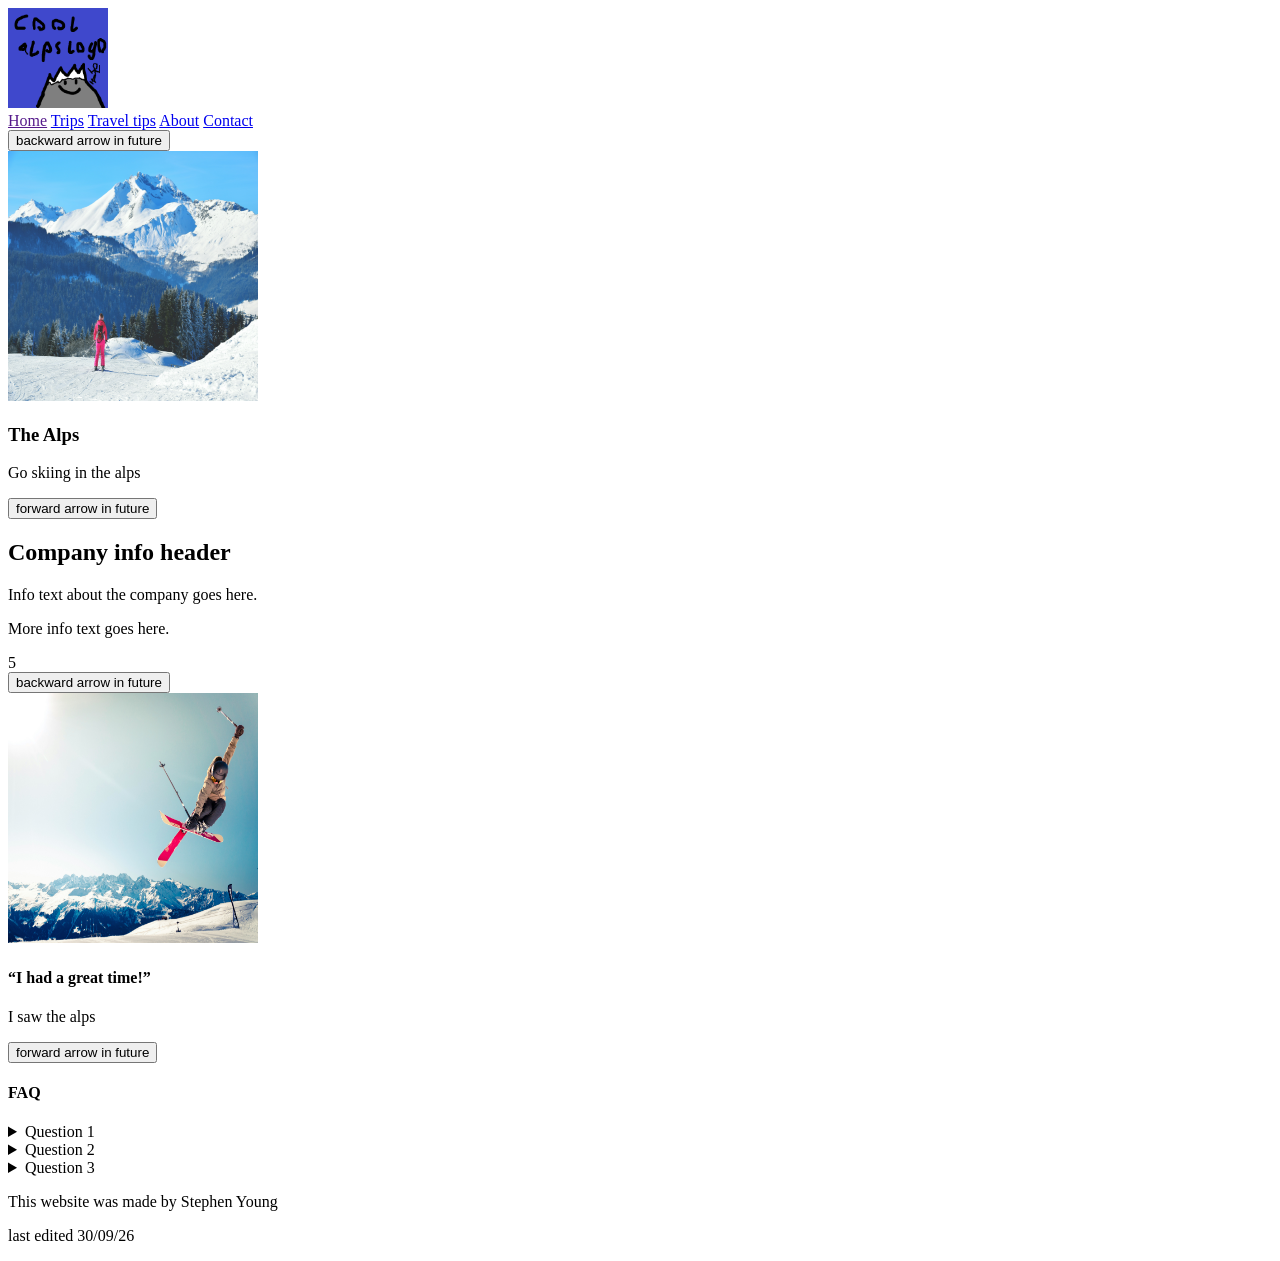
==== index.html @ 85a97850 "made links work" ====
<!DOCTYPE html>
<html lang="en">
<head>
<meta charset="UTF-8">
<meta name="viewport" content="width=device-width, initial-scale=1">
<title>Alpine Trips</title>
</head>
<body>


<header>
    <!-- Nav bar and logo ADD LOGO IMAGE LATER, logo will have website name -->
  <img src="images\logo.png" alt="Logo" width="100" height="100">
  <nav>
    <a href="">Home</a>
    <a href="#">Trips</a>
    <a href="#">Travel tips</a>
    <a href="C:\Users\steph\Desktop\web project\about.html">About</a>
    <a href="#">Contact</a>
  </nav>
</header>

<main>
<!--Rotating cards showing different trips you can go on with pictures and a little text about each trip-->
<section>
    <!--buttons that will move the cards along to the next one in the list-->
<button type="button">backward arrow in future</button>
    <!--a card that will hold an image and a header with text below it  -->
<div>
      <img src="images\sam-bark-RpDAZgYJL9I-unsplash.jpg" alt="Man with skis looking over moutain range" width="250" height="250">
    <div>
        <h3>The Alps</h3>
        <p>Go skiing in the alps</p>
    </div>
</div>
 <!--buttons that will move the cards along to the next one in the list-->
<button type="button">forward arrow in future</button>
</section>

<!--info about the company in an article-->
 <section>
    <article>
    <h2>Company info header</h2>
    <p>Info text about the company goes here.</p>
    <p>More info text goes here.</p>5
    </article>
</section>

<!--another rotating cards page telling users about previus customers stories with an imageu and the story-->
<section>
    <!--buttons that will move the cards along to the next one in the list-->
<button type="button">backward arrow in future</button>
    <!--a card that will hold an image and a header with text below it  -->
<div>
      <img src="images\CustomerCard1.jpg" alt="a previous customer" width="250" height="250">
    <div>
        <h4><q>I had a great time!</q></h4>
        <p>I saw the alps</p>
    </div>
</div>
 <!--buttons that will move the cards along to the next one in the list-->
<button type="button">forward arrow in future</button>

</section>

<section>
 <!-- faq section about info in the webside, uses detail tag to hide info until clicked-->
    <h4>FAQ</h4>
<details>
  <summary>Question 1</summary>
  <p>lots of info about question 1</p>
</details>
<details>
  <summary>Question 2</summary>
  <p>lots of info about question 2</p>
</details>
<details>
  <summary>Question 3</summary>
  <p>lots of info about question 3</p>
</details>
</section>

<footer>
    <p>This website was made by Stephen Young</p>
    <p>last edited 30/09/26</p>
</footer>

</main>

</body>
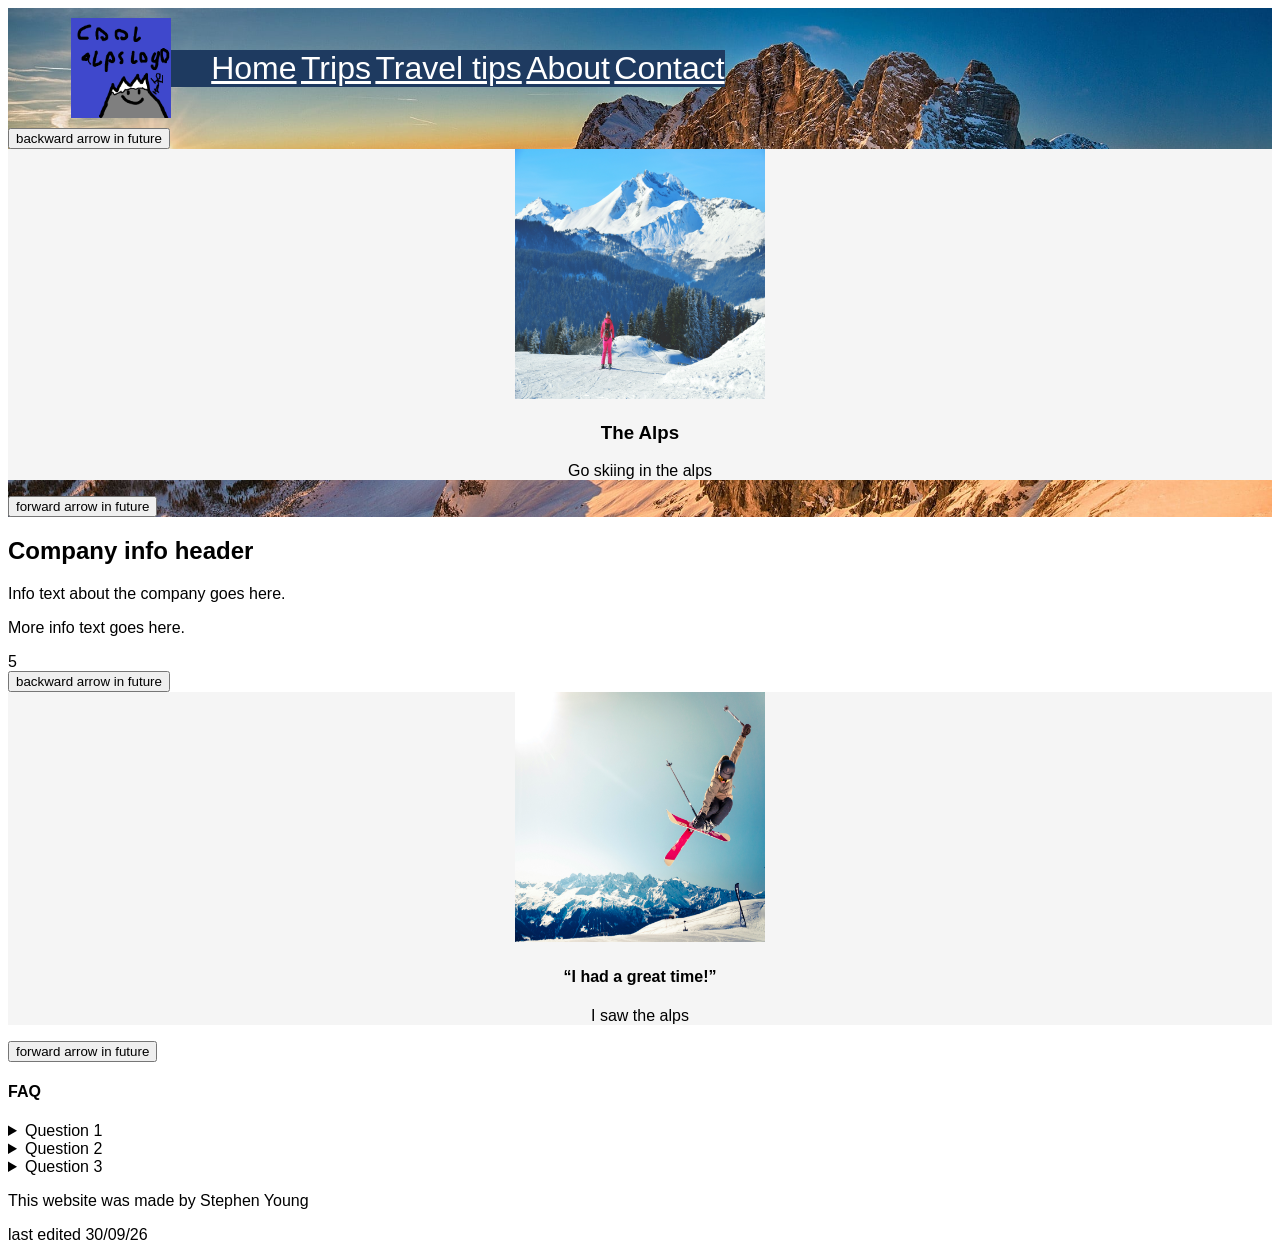
==== commit 90cd9d0f: "added css" ====
--- a/index.html
+++ b/index.html
@@ -1,90 +1,98 @@
 <!DOCTYPE html>
 <html lang="en">
+
 <head>
-<meta charset="UTF-8">
-<meta name="viewport" content="width=device-width, initial-scale=1">
-<title>Alpine Trips</title>
+    <meta charset="UTF-8">
+    <meta name="viewport" content="width=device-width, initial-scale=1">
+    <title>Alpine Trips</title>
+    <link rel="stylesheet" type="text/css" href="CSS\style.css">
 </head>
+
 <body>
 
+    <div class="mainPageBackground">
+        <header>
+            <!-- Nav bar and logo ADD LOGO IMAGE LATER, logo will have website name -->
+            <img src="images\logo.png" alt="Logo" width="100" height="100">
+            <nav>
+                <ul id="navBar">
+                    <a href="index.html">Home</a>
+                    <a href="#">Trips</a>
+                    <a href="traveltips.html">Travel tips</a>
+                    <a href="about.html">About</a>
+                    <a href="#">Contact</a>
+                </ul>
+            </nav>
+        </header>
 
-<header>
-    <!-- Nav bar and logo ADD LOGO IMAGE LATER, logo will have website name -->
-  <img src="images\logo.png" alt="Logo" width="100" height="100">
-  <nav>
-    <a href="">Home</a>
-    <a href="#">Trips</a>
-    <a href="#">Travel tips</a>
-    <a href="C:\Users\steph\Desktop\web project\about.html">About</a>
-    <a href="#">Contact</a>
-  </nav>
-</header>
+        <main>
+            <!--Rotating cards showing different trips you can go on with pictures and a little text about each trip-->
+            <section>
+                <!--buttons that will move the cards along to the next one in the list-->
+                <button type="button">backward arrow in future</button>
+                <!--a card that will hold an image and a header with text below it  -->
+                <div class="cardMainPage">
+                    <img src="images\sam-bark-RpDAZgYJL9I-unsplash.jpg" alt="Man with skis looking over moutain range"
+                        width="250" height="250">
+                    <div>
+                        <h3>The Alps</h3>
+                        <p>Go skiing in the alps</p>
+                    </div>
+                </div>
+                <!--buttons that will move the cards along to the next one in the list-->
+                <button type="button">forward arrow in future</button>
+            </section>
 
-<main>
-<!--Rotating cards showing different trips you can go on with pictures and a little text about each trip-->
-<section>
-    <!--buttons that will move the cards along to the next one in the list-->
-<button type="button">backward arrow in future</button>
-    <!--a card that will hold an image and a header with text below it  -->
-<div>
-      <img src="images\sam-bark-RpDAZgYJL9I-unsplash.jpg" alt="Man with skis looking over moutain range" width="250" height="250">
-    <div>
-        <h3>The Alps</h3>
-        <p>Go skiing in the alps</p>
     </div>
-</div>
- <!--buttons that will move the cards along to the next one in the list-->
-<button type="button">forward arrow in future</button>
-</section>
 
-<!--info about the company in an article-->
- <section>
-    <article>
-    <h2>Company info header</h2>
-    <p>Info text about the company goes here.</p>
-    <p>More info text goes here.</p>5
-    </article>
-</section>
+    <!--info about the company in an article-->
+    <section>
+        <article>
+            <h2>Company info header</h2>
+            <p>Info text about the company goes here.</p>
+            <p>More info text goes here.</p>5
+        </article>
+    </section>
 
-<!--another rotating cards page telling users about previus customers stories with an imageu and the story-->
-<section>
-    <!--buttons that will move the cards along to the next one in the list-->
-<button type="button">backward arrow in future</button>
-    <!--a card that will hold an image and a header with text below it  -->
-<div>
-      <img src="images\CustomerCard1.jpg" alt="a previous customer" width="250" height="250">
-    <div>
-        <h4><q>I had a great time!</q></h4>
-        <p>I saw the alps</p>
-    </div>
-</div>
- <!--buttons that will move the cards along to the next one in the list-->
-<button type="button">forward arrow in future</button>
+    <!--another rotating cards page telling users about previus customers stories with an imageu and the story-->
+    <section>
+        <!--buttons that will move the cards along to the next one in the list-->
+        <button type="button">backward arrow in future</button>
+        <!--a card that will hold an image and a header with text below it  -->
+        <div class="cardMainPage">
+            <img src="images\CustomerCard1.jpg" alt="a previous customer" width="250" height="250">
+            <div>
+                <h4><q>I had a great time!</q></h4>
+                <p>I saw the alps</p>
+            </div>
+        </div>
+        <!--buttons that will move the cards along to the next one in the list-->
+        <button type="button">forward arrow in future</button>
 
-</section>
+    </section>
 
-<section>
- <!-- faq section about info in the webside, uses detail tag to hide info until clicked-->
-    <h4>FAQ</h4>
-<details>
-  <summary>Question 1</summary>
-  <p>lots of info about question 1</p>
-</details>
-<details>
-  <summary>Question 2</summary>
-  <p>lots of info about question 2</p>
-</details>
-<details>
-  <summary>Question 3</summary>
-  <p>lots of info about question 3</p>
-</details>
-</section>
+    <section>
+        <!-- faq section about info in the webside, uses detail tag to hide info until clicked-->
+        <h4>FAQ</h4>
+        <details>
+            <summary>Question 1</summary>
+            <p>lots of info about question 1</p>
+        </details>
+        <details>
+            <summary>Question 2</summary>
+            <p>lots of info about question 2</p>
+        </details>
+        <details>
+            <summary>Question 3</summary>
+            <p>lots of info about question 3</p>
+        </details>
+    </section>
 
-<footer>
-    <p>This website was made by Stephen Young</p>
-    <p>last edited 30/09/26</p>
-</footer>
+    <footer>
+        <p>This website was made by Stephen Young</p>
+        <p>last edited 30/09/26</p>
+    </footer>
 
-</main>
+    </main>
 
 </body>
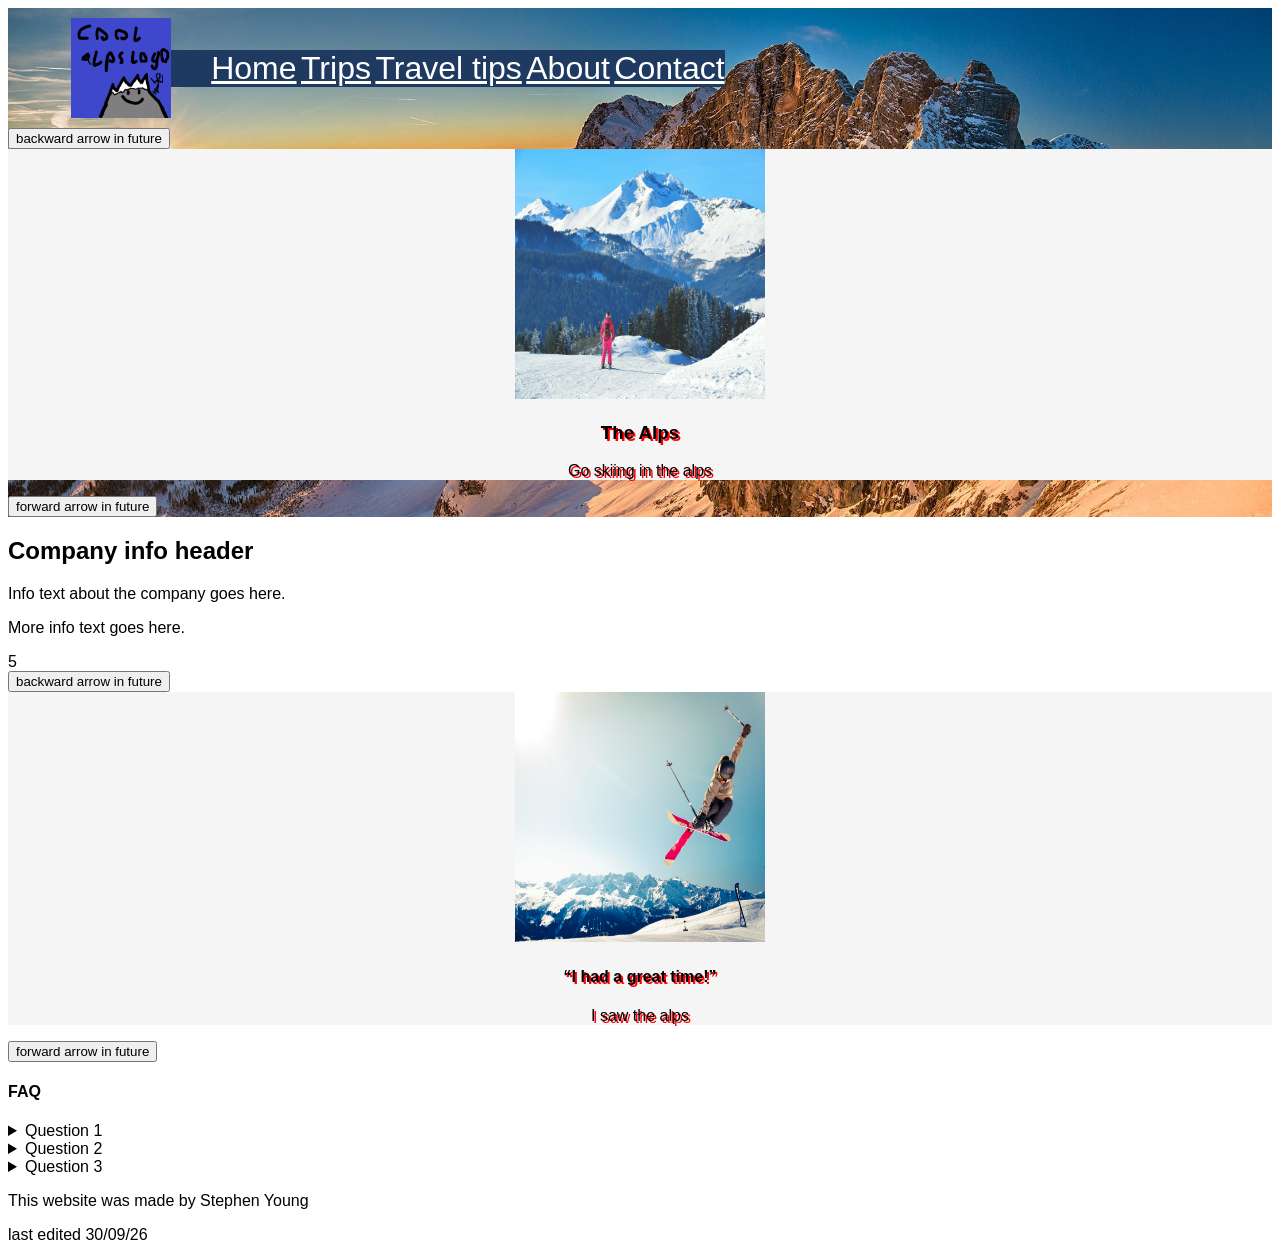
==== commit ae24f34d: "fixed travel tips problem" ====
--- a/index.html
+++ b/index.html
@@ -18,7 +18,7 @@
                 <ul id="navBar">
                     <a href="index.html">Home</a>
                     <a href="#">Trips</a>
-                    <a href="traveltips.html">Travel tips</a>
+                    <a href="travelTips.html">Travel tips</a>
                     <a href="about.html">About</a>
                     <a href="#">Contact</a>
                 </ul>
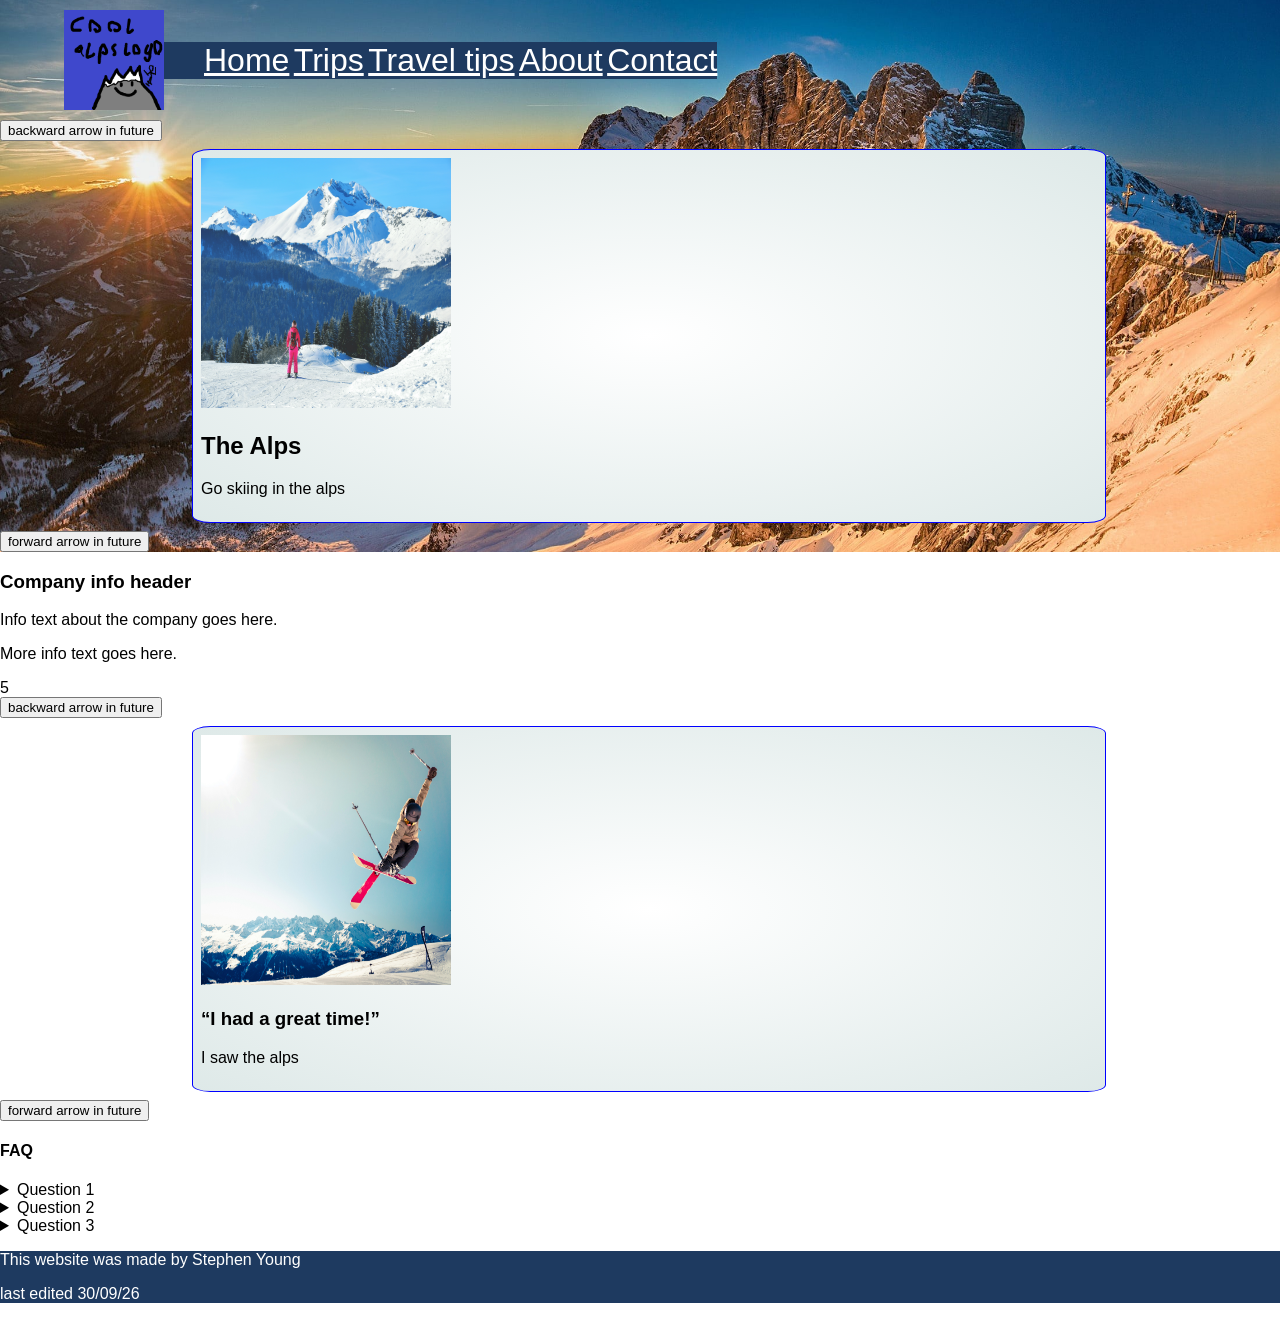
==== commit d192a4ad: "week 9 update 1" ====
--- a/index.html
+++ b/index.html
@@ -35,7 +35,7 @@
                     <img src="images\sam-bark-RpDAZgYJL9I-unsplash.jpg" alt="Man with skis looking over moutain range"
                         width="250" height="250">
                     <div>
-                        <h3>The Alps</h3>
+                        <h2>The Alps</h2>
                         <p>Go skiing in the alps</p>
                     </div>
                 </div>
@@ -48,7 +48,7 @@
     <!--info about the company in an article-->
     <section>
         <article>
-            <h2>Company info header</h2>
+            <h1>Company info header</h1>
             <p>Info text about the company goes here.</p>
             <p>More info text goes here.</p>5
         </article>
@@ -60,9 +60,9 @@
         <button type="button">backward arrow in future</button>
         <!--a card that will hold an image and a header with text below it  -->
         <div class="cardMainPage">
-            <img src="images\CustomerCard1.jpg" alt="a previous customer" width="250" height="250">
+            <img src="images\CustomerCard1.jpg" alt="a previous customer skiing" width="250" height="250">
             <div>
-                <h4><q>I had a great time!</q></h4>
+                <h3><q>I had a great time!</q></h3>
                 <p>I saw the alps</p>
             </div>
         </div>
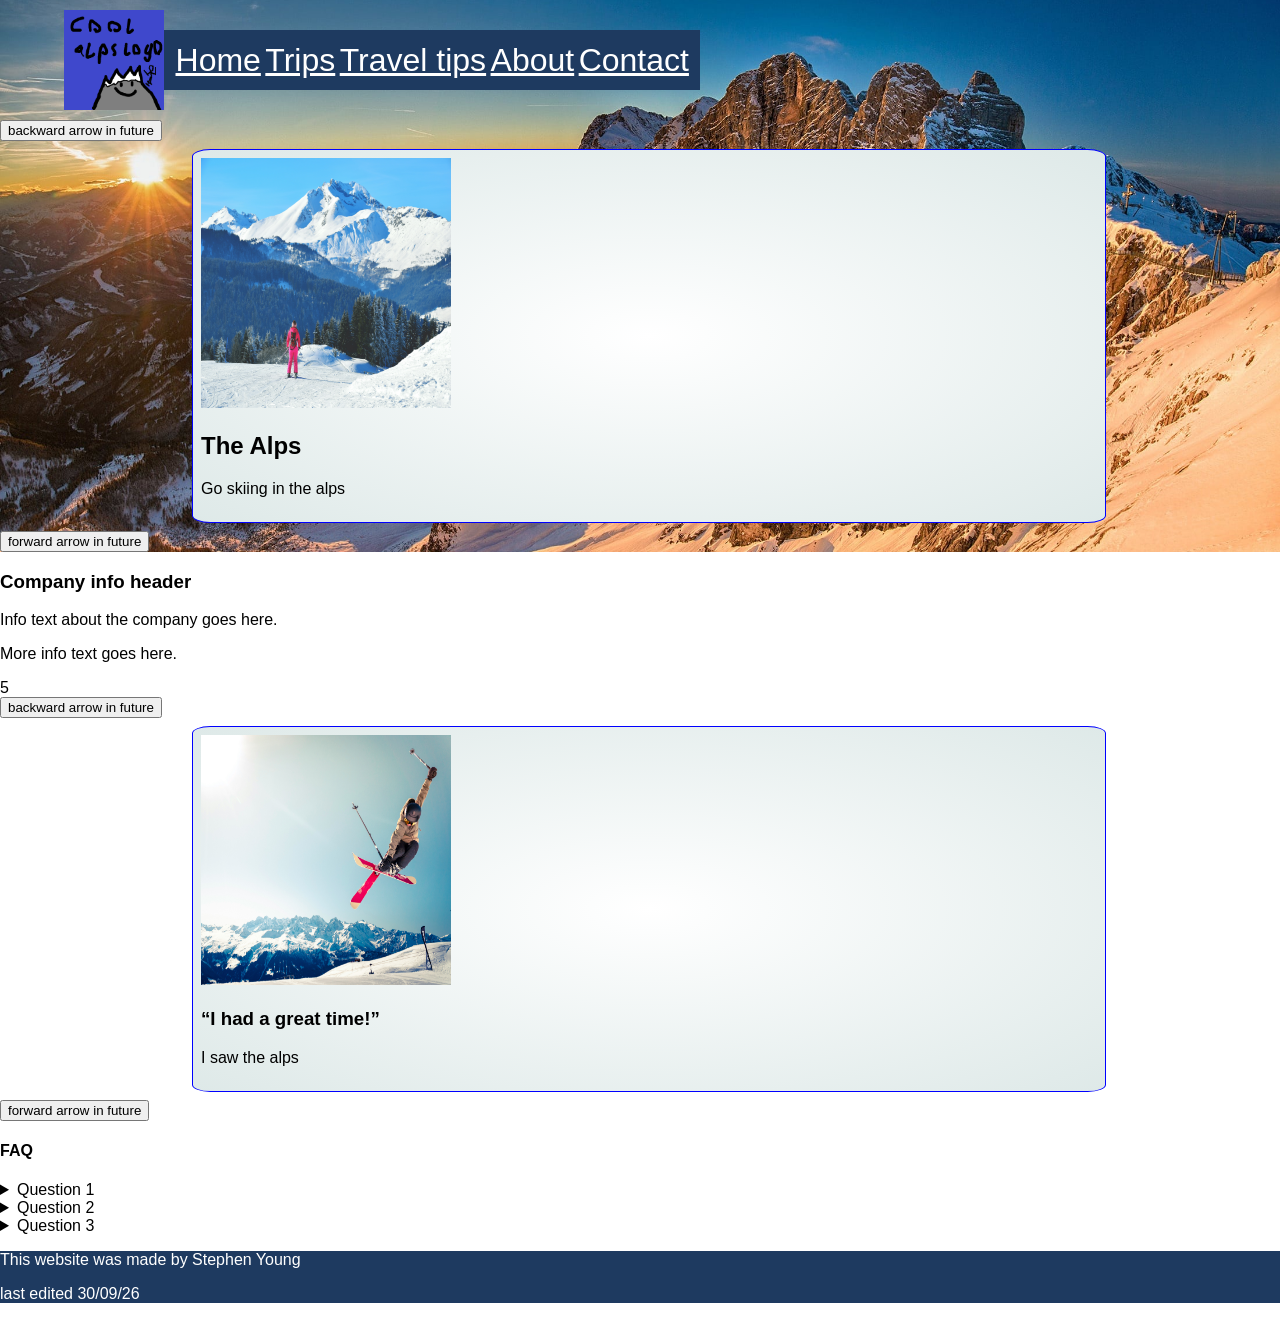
==== commit 0491a7a9: "week9update2" ====
--- a/index.html
+++ b/index.html
@@ -14,14 +14,12 @@
         <header>
             <!-- Nav bar and logo ADD LOGO IMAGE LATER, logo will have website name -->
             <img src="images\logo.png" alt="Logo" width="100" height="100">
-            <nav>
-                <ul id="navBar">
+            <nav id="navBar">
                     <a href="index.html">Home</a>
                     <a href="#">Trips</a>
                     <a href="travelTips.html">Travel tips</a>
                     <a href="about.html">About</a>
                     <a href="#">Contact</a>
-                </ul>
             </nav>
         </header>
 
@@ -88,11 +86,11 @@
         </details>
     </section>
 
+    </main>
     <footer>
         <p>This website was made by Stephen Young</p>
         <p>last edited 30/09/26</p>
     </footer>
 
-    </main>
 
 </body>
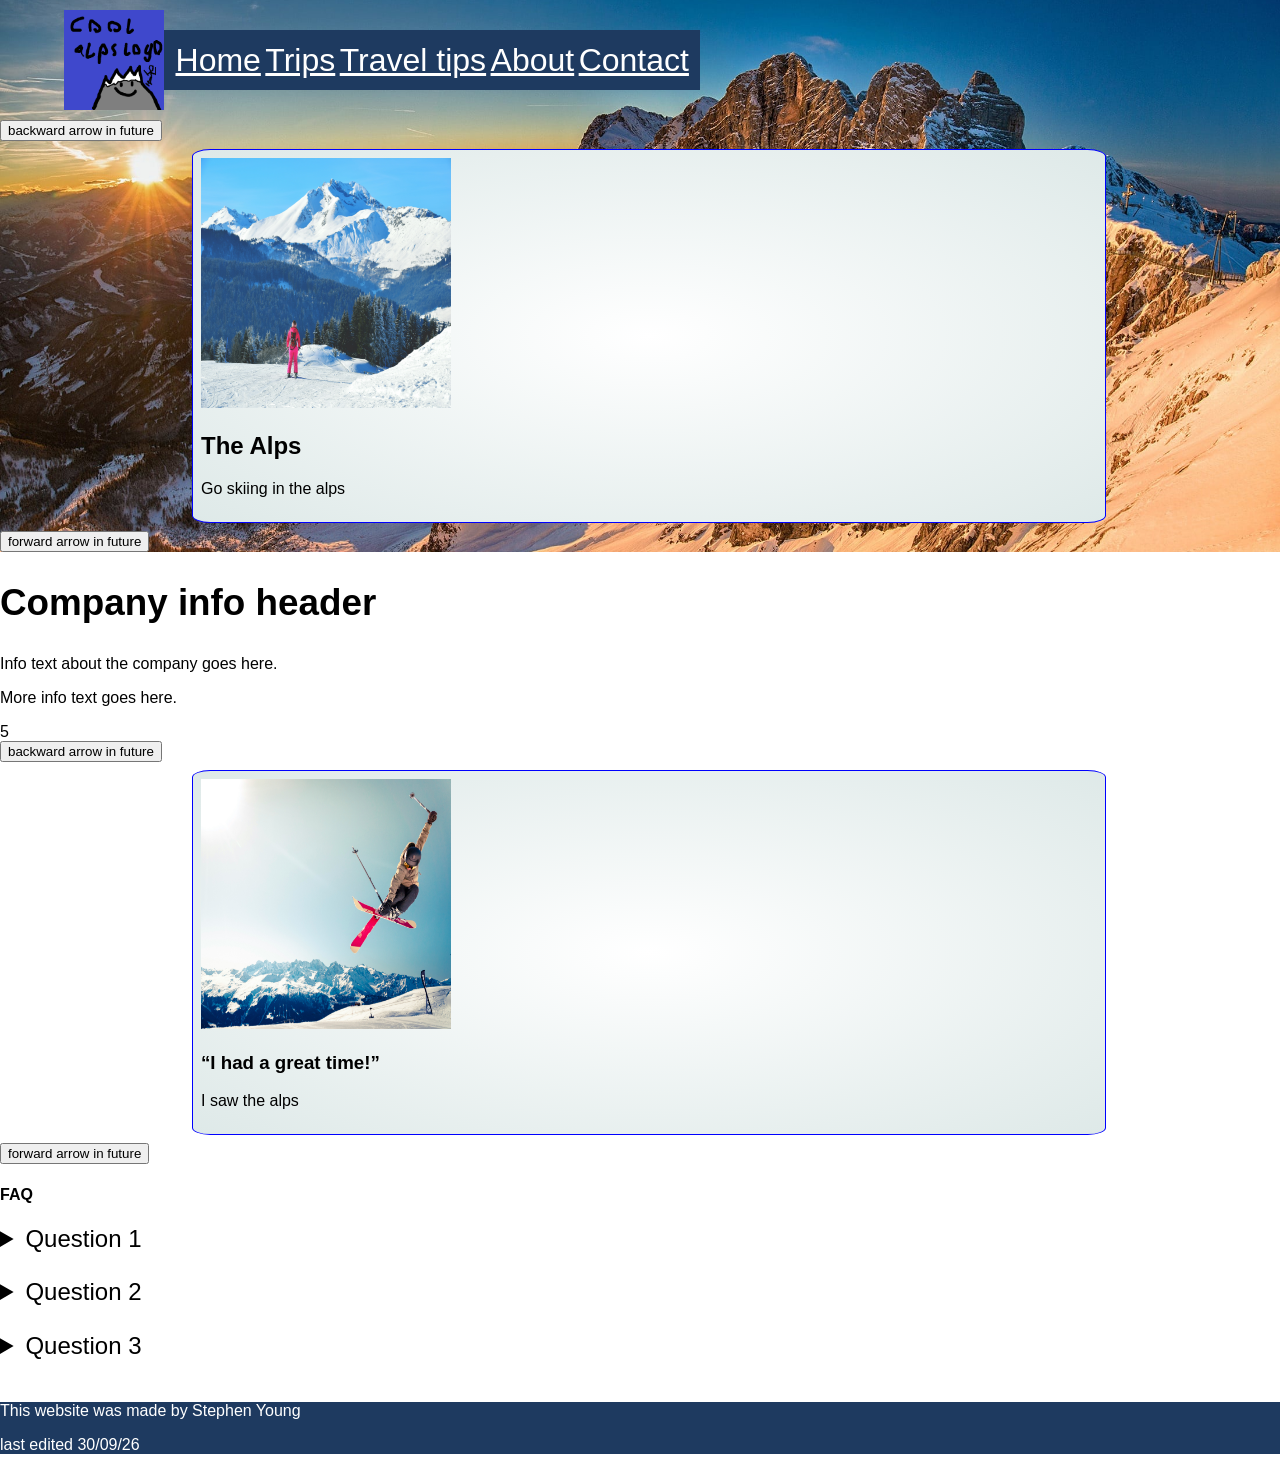
==== commit 00207934: "week9update3" ====
--- a/index.html
+++ b/index.html
@@ -33,7 +33,7 @@
                     <img src="images\sam-bark-RpDAZgYJL9I-unsplash.jpg" alt="Man with skis looking over moutain range"
                         width="250" height="250">
                     <div>
-                        <h2>The Alps</h2>
+                        <h1>The Alps</h1>
                         <p>Go skiing in the alps</p>
                     </div>
                 </div>
@@ -46,7 +46,7 @@
     <!--info about the company in an article-->
     <section>
         <article>
-            <h1>Company info header</h1>
+            <h2>Company info header</h2>
             <p>Info text about the company goes here.</p>
             <p>More info text goes here.</p>5
         </article>
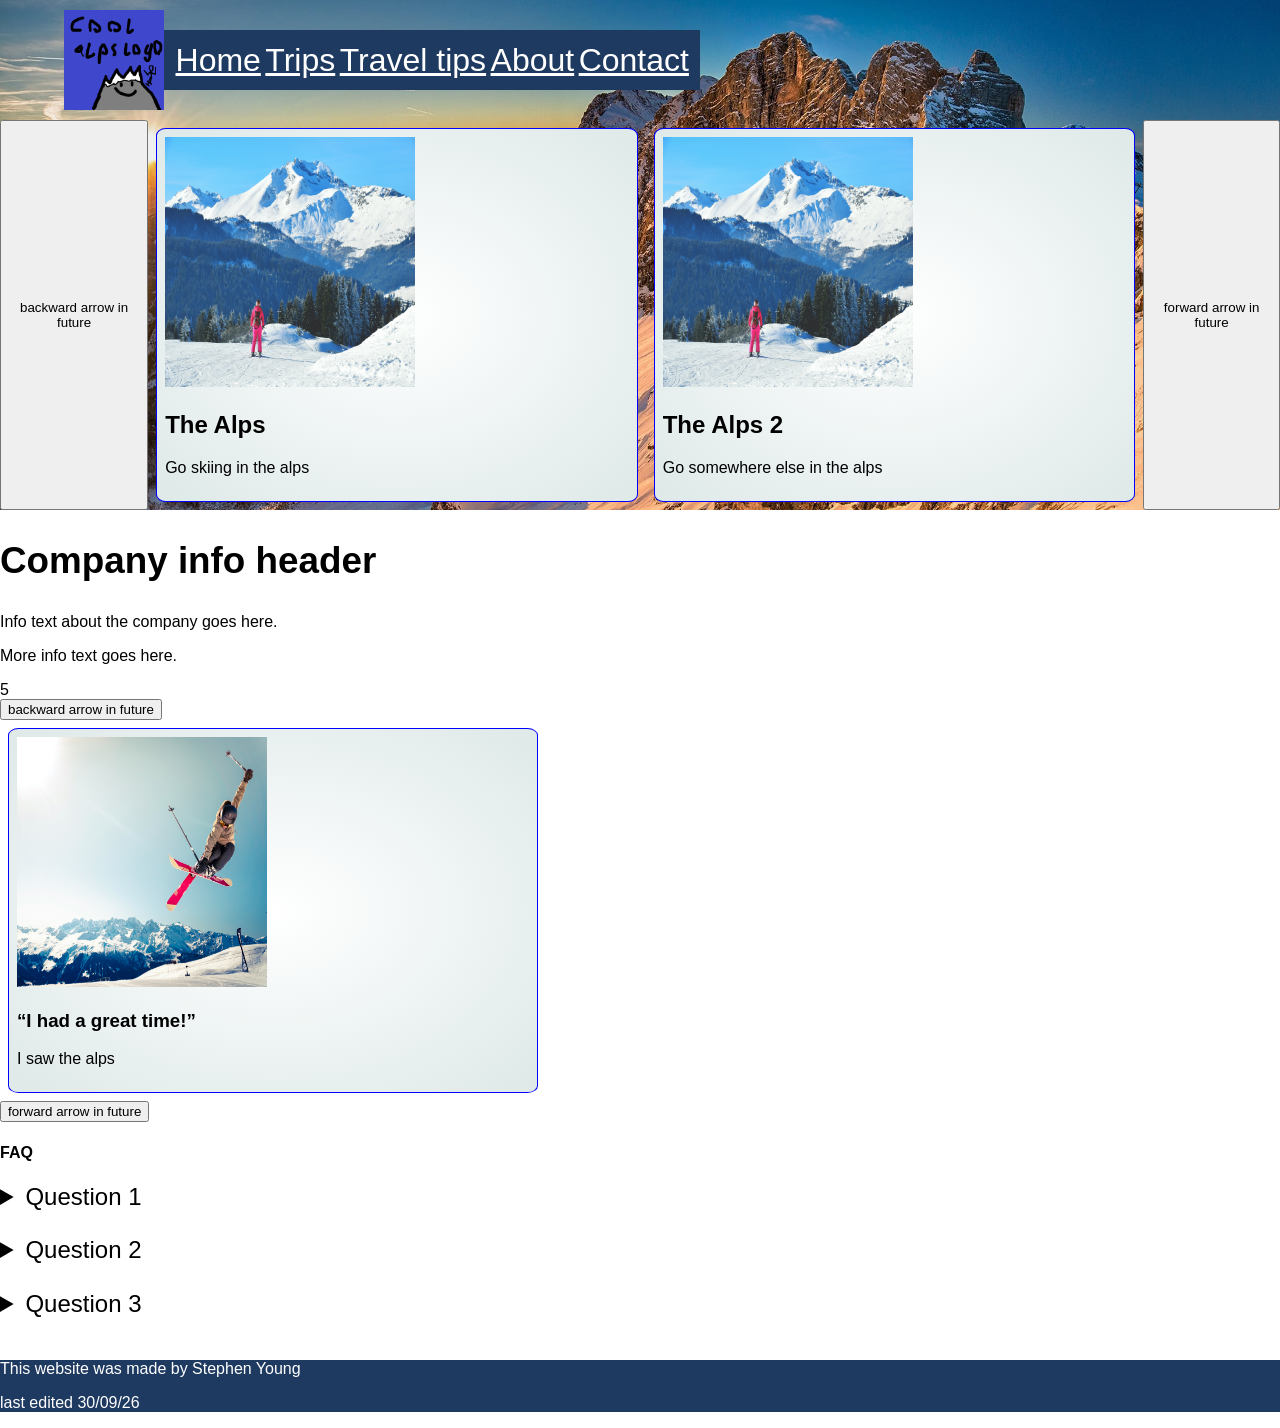
==== commit 6aaddbb6: "week 11" ====
--- a/index.html
+++ b/index.html
@@ -23,9 +23,9 @@
             </nav>
         </header>
 
-        <main>
+    <main>
             <!--Rotating cards showing different trips you can go on with pictures and a little text about each trip-->
-            <section>
+            <section class="topHolder">
                 <!--buttons that will move the cards along to the next one in the list-->
                 <button type="button">backward arrow in future</button>
                 <!--a card that will hold an image and a header with text below it  -->
@@ -37,9 +37,20 @@
                         <p>Go skiing in the alps</p>
                     </div>
                 </div>
+
+                <div class="cardMainPage">
+                    <img src="images\sam-bark-RpDAZgYJL9I-unsplash.jpg" alt="Man with skis looking over moutain range"
+                        width="250" height="250">
+                    <div>
+                        <h1>The Alps 2</h1>
+                        <p>Go somewhere else in the alps</p>
+                    </div>
+                </div>
                 <!--buttons that will move the cards along to the next one in the list-->
                 <button type="button">forward arrow in future</button>
             </section>
+
+            
 
     </div>
 
